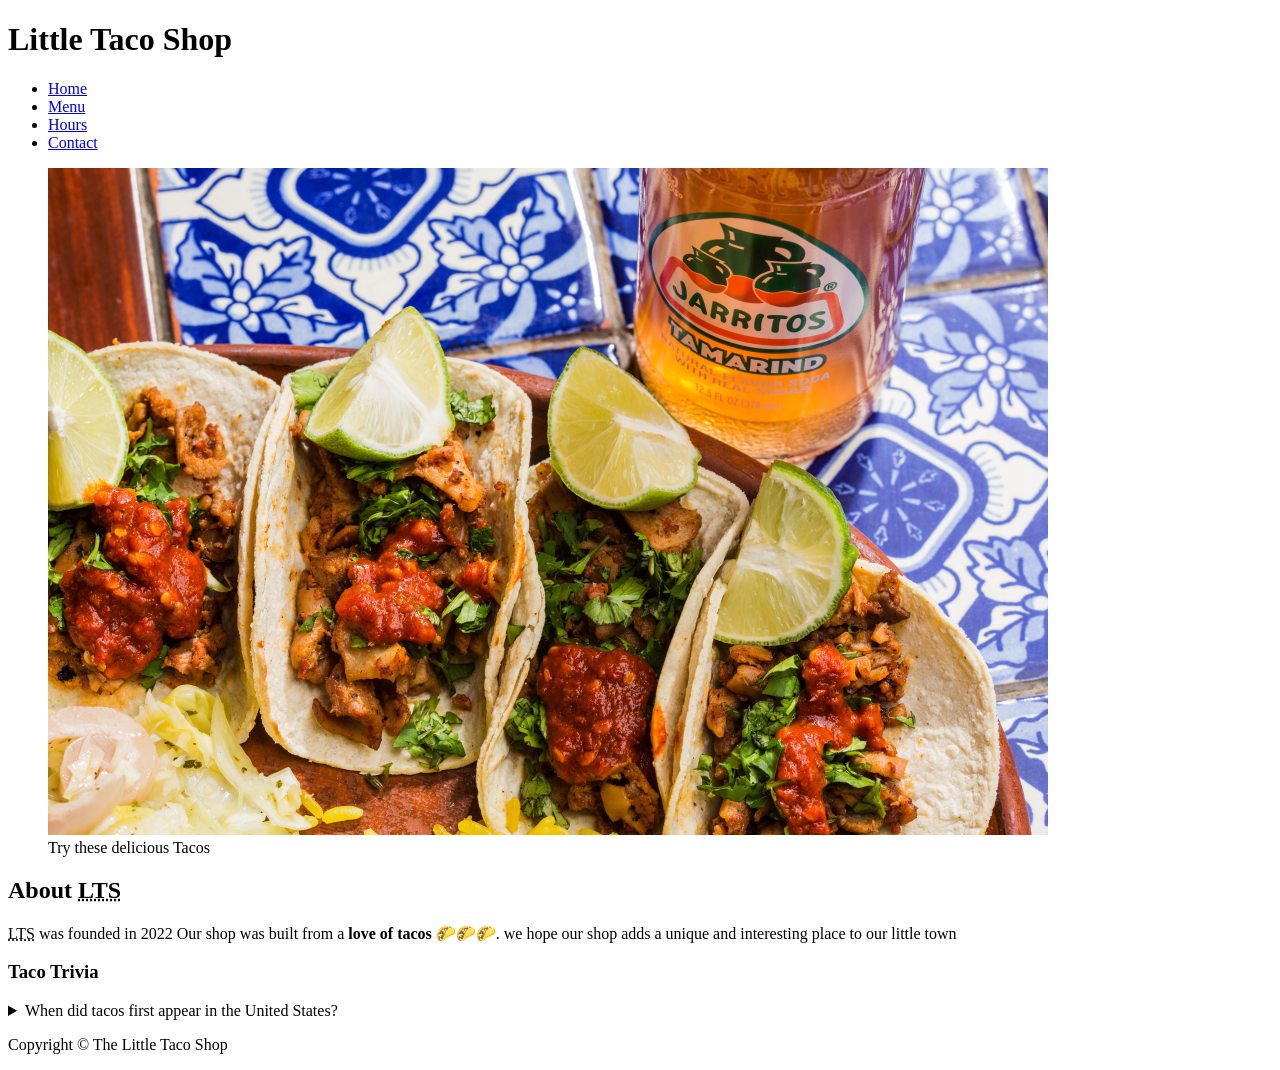
==== about.html @ 11d0a744 "create about page" ====
<!doctype html>
<html lang="en">
  <head>
    <meta charset="UTF-8" />
    <meta name="viewport" content="width=device-width, initial-scale=1.0" />
    <meta http-equiv="X-UA-Compatible" content="ie=edge" />
    <meta name="author" content="zaynab Emadi" />
    <meta name="description" content="About The Little Taco Shop" />
    <title>About LTS</title>
    <link rel="icon" type="image/x-icon" href="favicon.ico" />
    <link rel="stylesheet" type="text/css" href="css/style.css" />
  </head>
  <body>
    <header class="header">
      <h1 class="header__h1">Little Taco Shop</h1>
      <nav class="header__nav">
        <ul class="header__ul">
          <li><a href="index.html">Home</a></li>
          <li><a href="index.html#menu">Menu</a></li>
          <li><a href="hours.html">Hours</a></li>
          <li><a href="contact.html">Contact</a></li>
        </ul>
      </nav>
    </header>
    <section class="hero">
      <figure>
        <img
          src="img/tacos_delicioso_1000x667.png"
          alt="Tacos Delicioso!"
          width="1000"
          height="667"
        />
        <figcaption class="offscreen">Try these delicious Tacos</figcaption>
      </figure>
    </section>
  <main class="main">
    <article id="about" class="main__article about">
      <h2>About <abbr title="Little Taco Shop">LTS</abbr></h2>
      <p>
        <abbr title="Little Taco Shop">LTS</abbr> was founded in
        <time datetime="2022">2022</time> Our shop was built from a
        <strong>love of tacos</strong> 🌮🌮🌮. we hope our shop adds a unique
        and interesting place to our little town
      </p>
      <aside class="about__trivia">
        <h3>Taco Trivia</h3>
        <details>
          <summary>When did tacos first appear in the United States?</summary>
          <p class="about__trivia-answer">
            Jeffery M.Pilcher, taco historian and professor of history at the
            University of Minnesota, says the earliest mention of tacos in the
            United States are in a newspaper from
            <time datetime="1905">1905</time>. <br>(Source :
            <cite
            ><a
                    href="/https:/www.smithsonianmag.com/arts-culture/where-did-the-taco-come-from-81228162/"
            >Smithosonian Magazine</a
            ></cite
            >)
          </p>
        </details>
      </aside>
    </article>
  </main>
    <footer class="footer">
      <p>
        <span class="nowrap">Copyright &copy;</span>
        <span class="nowrap">The Little Taco Shop</span>
      </p>
    </footer>
  </body>
</html>
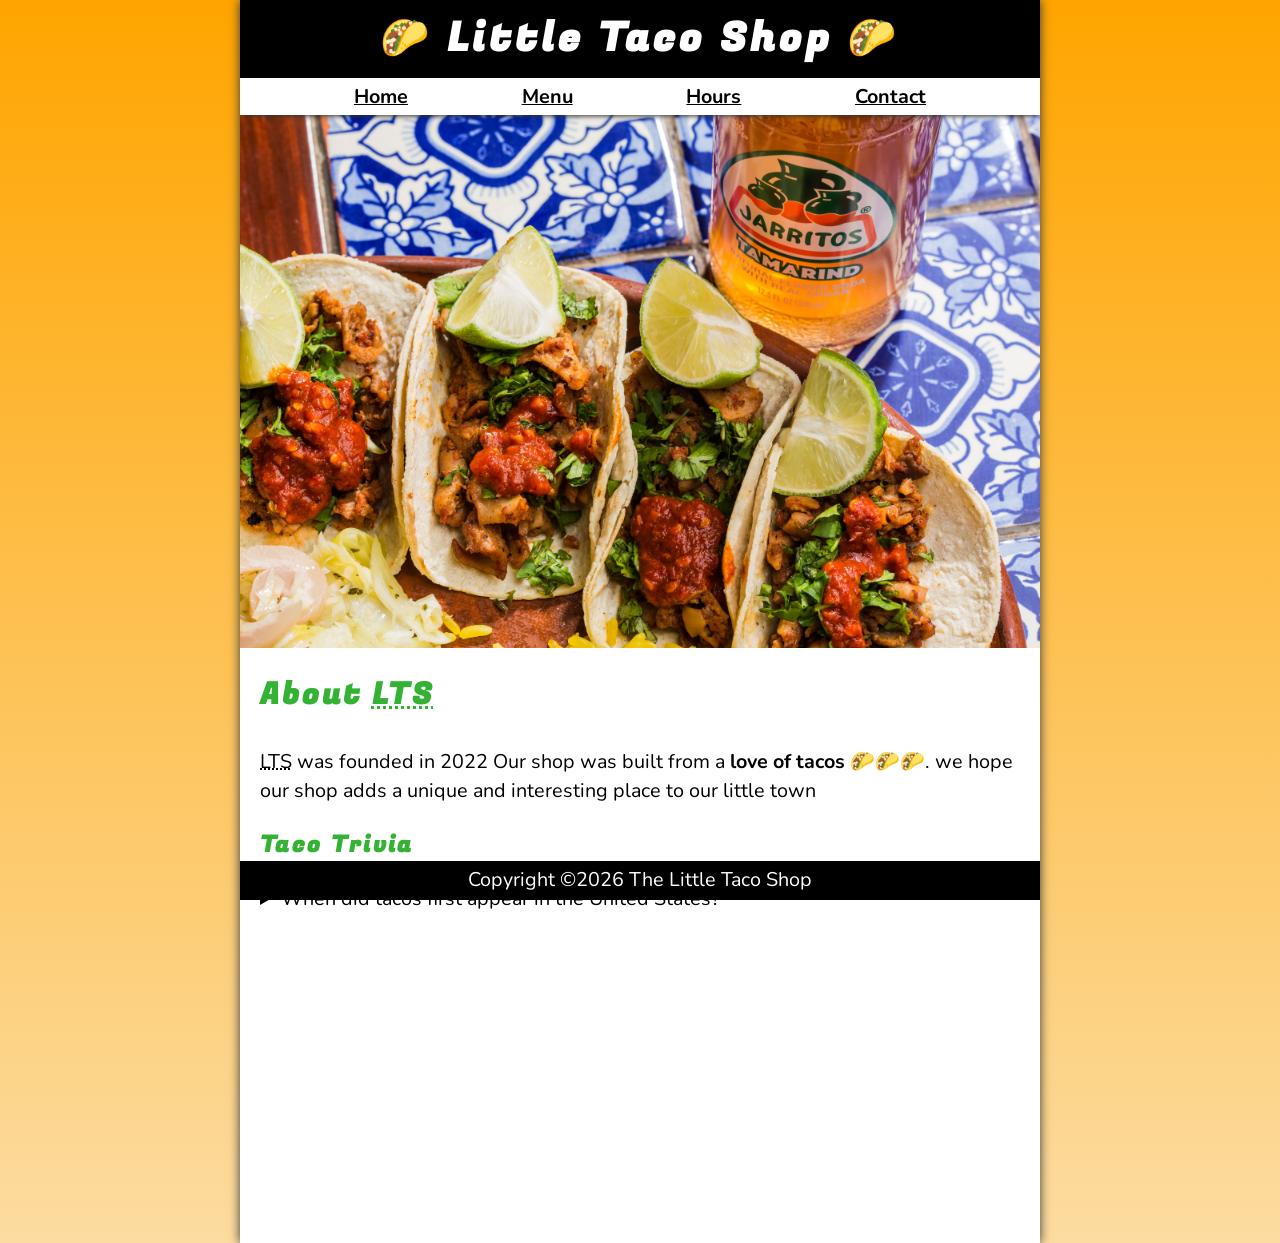
==== commit ab0f698f: "add year to copyright" ====
--- a/about.html
+++ b/about.html
@@ -9,6 +9,7 @@
     <title>About LTS</title>
     <link rel="icon" type="image/x-icon" href="favicon.ico" />
     <link rel="stylesheet" type="text/css" href="css/style.css" />
+    <script src="js/main.js" defer></script>
   </head>
   <body>
     <header class="header">
@@ -33,38 +34,38 @@
         <figcaption class="offscreen">Try these delicious Tacos</figcaption>
       </figure>
     </section>
-  <main class="main">
-    <article id="about" class="main__article about">
-      <h2>About <abbr title="Little Taco Shop">LTS</abbr></h2>
-      <p>
-        <abbr title="Little Taco Shop">LTS</abbr> was founded in
-        <time datetime="2022">2022</time> Our shop was built from a
-        <strong>love of tacos</strong> 🌮🌮🌮. we hope our shop adds a unique
-        and interesting place to our little town
-      </p>
-      <aside class="about__trivia">
-        <h3>Taco Trivia</h3>
-        <details>
-          <summary>When did tacos first appear in the United States?</summary>
-          <p class="about__trivia-answer">
-            Jeffery M.Pilcher, taco historian and professor of history at the
-            University of Minnesota, says the earliest mention of tacos in the
-            United States are in a newspaper from
-            <time datetime="1905">1905</time>. <br>(Source :
-            <cite
-            ><a
-                    href="/https:/www.smithsonianmag.com/arts-culture/where-did-the-taco-come-from-81228162/"
-            >Smithosonian Magazine</a
-            ></cite
-            >)
-          </p>
-        </details>
-      </aside>
-    </article>
-  </main>
+    <main class="main">
+      <article id="about" class="main__article about">
+        <h2>About <abbr title="Little Taco Shop">LTS</abbr></h2>
+        <p>
+          <abbr title="Little Taco Shop">LTS</abbr> was founded in
+          <time datetime="2022">2022</time> Our shop was built from a
+          <strong>love of tacos</strong> 🌮🌮🌮. we hope our shop adds a unique
+          and interesting place to our little town
+        </p>
+        <aside class="about__trivia">
+          <h3>Taco Trivia</h3>
+          <details>
+            <summary>When did tacos first appear in the United States?</summary>
+            <p class="about__trivia-answer">
+              Jeffery M.Pilcher, taco historian and professor of history at the
+              University of Minnesota, says the earliest mention of tacos in the
+              United States are in a newspaper from
+              <time datetime="1905">1905</time>. <br />(Source :
+              <cite
+                ><a
+                  href="/https:/www.smithsonianmag.com/arts-culture/where-did-the-taco-come-from-81228162/"
+                  >Smithosonian Magazine</a
+                ></cite
+              >)
+            </p>
+          </details>
+        </aside>
+      </article>
+    </main>
     <footer class="footer">
       <p>
-        <span class="nowrap">Copyright &copy;</span>
+        <span class="nowrap">Copyright &copy;<time id="year"></time></span>
         <span class="nowrap">The Little Taco Shop</span>
       </p>
     </footer>
--- a/css/style.css
+++ b/css/style.css
@@ -0,0 +1,313 @@
+@import url("https://fonts.googleapis.com/css2?family=Fugaz+One&family=Nunito&display=swap");
+/*|| RESET*/
+*,
+*::before,
+*::after {
+  box-sizing: border-box;
+  margin: 0;
+  padding: 0;
+}
+img {
+  display: block;
+  max-width: 100%;
+  height: auto;
+}
+input,
+textarea,
+button {
+  font: inherit;
+}
+
+/*|| VARIABLES*/
+:root {
+  /*FONT*/
+  --FF: "Nunito";
+  --FF-HEADINGS: "Fugaz One";
+  --FS: clamp(1rem, 2.2vh, 1.5rem);
+  /*COLORS*/
+  --BCIMAGE: linear-gradient(to bottom, var(--BGCOLOR), var(--BGCOLOR_FADE));
+  --BGCOLOR: orange;
+  --BGCOLOR_FADE: rgb(252, 220, 160);
+  --BODY-BGCOLOR: #fff;
+  --BORDER-COLOR: #333;
+  --FONT-COLOR: #000;
+  --HEADER-BGCOLOR: #000;
+  --HEADER-COLOR: #fff;
+  --HERO-BGCOLOR: rgba(51, 178, 51, 0.75);
+  --HERO-COLOR: #fff;
+  --HIGHLIGH-COLOR: rgb(51, 178, 51);
+  --LINK-ACTIVE: orange;
+  --LINK-COLOR: #000;
+  --LINK-HOVER: hsla(0, 0%, 0%, 0.6);
+  --NAV-BGCOLOR: #fff;
+  /*BORDERS*/
+  --BORDERS: 1px, solid var(--BORDER-COLOR);
+  --BORDER-RADIUS: 15px;
+  /*STANDARD PADDING*/
+  --PADDING-TB: 0.25em;
+  --PADDING-SIDE: 2.5%;
+  /*STANDARD MARGIN*/
+  --MARGIN: clamp(1em, 2.4vh, 1.5rem) 0;
+}
+@media (prefers-color-scheme: dark) {
+  :root {
+    --BGCOLOR: #000;
+    --BGCOLOR_FADE: gray;
+    --HEADER-COLOR: whitesmoke;
+    --NAV-BGCOLOR: rgb(20, 20, 20);
+    --HERO-COLOR: #333;
+    --BODY-BGCOLOR: #333;
+    --FONT-COLOR: whitesmoke;
+    --BORDER-COLOR: whitesmoke;
+    --LINK-COLOR: whitesmoke;
+    --LINK-HOVER: orange;
+    --LINK-ACTIVE: rgb(252, 200, 103);
+  }
+}
+/*|| UTILITY CLASSES*/
+.offscreen {
+  position: absolute;
+  left: -1000px;
+}
+.nowrap {
+  white-space: nowrap;
+}
+.center {
+  text-align: center;
+}
+
+/*|| GENERAL STYLES*/
+html {
+  scroll-behavior: smooth;
+  font-size: var(--FS);
+  font-family: var(--FF), sans-serif;
+  background-color: var(--BGCOLOR);
+  background-image: var(--BCIMAGE);
+}
+body {
+  background-color: var(--BODY-BGCOLOR);
+  color: var(--FONT-COLOR);
+  min-height: 100vh;
+  max-width: 800px;
+  margin: 0 auto;
+  border-left: var(--BORDERS);
+  border-right: var(--BORDERS);
+  box-shadow: 0 0 10px var(--BORDER-COLOR);
+}
+h1,
+h2,
+h3 {
+  font-family: var(--FF-HEADINGS), sans-serif;
+  letter-spacing: 0.1em;
+}
+h2,
+h3 {
+  margin-bottom: 1em;
+  color: var(--HIGHLIGH-COLOR);
+}
+p {
+  line-height: 1.5;
+}
+a:any-link {
+  color: var(--LINK-COLOR);
+}
+a:hover,
+a:focus-visible {
+  color: var(--LINK-HOVER);
+}
+a:active {
+  color: var(--LINK-ACTIVE);
+}
+
+/*|| HEADER*/
+.header {
+  position: sticky;
+  top: 0;
+  z-index: 1;
+}
+.header__h1 {
+  text-align: center;
+  background-color: var(--HEADER-BGCOLOR);
+  color: var(--HEADER-COLOR);
+  padding: var(--PADDING-TB) var(--PADDING-SIDE);
+}
+.header__nav {
+  background-color: var(--NAV-BGCOLOR);
+  border-bottom: var(--BORDERS);
+  font-weight: bold;
+  box-shadow: 0 6px 5px -5px var(--BORDER-COLOR);
+}
+.header__ul {
+  padding: var(--PADDING-TB) var(--PADDING-SIDE);
+  list-style: none;
+  display: flex;
+  justify-content: space-evenly;
+  gap: 1rem;
+}
+
+/*|| HERO SECTION*/
+.hero {
+  position: relative;
+}
+.hero__h2 {
+  background-color: var(--HERO-BGCOLOR);
+  color: var(--HERO-COLOR);
+  padding: 0.25em 0.5em;
+  text-shadow: 2px 2px 5px var(--BORDER-COLOR);
+  position: absolute;
+  left: 20px;
+  top: -100px;
+  animation: showWelcome 0.5s ease-in-out 1s forwards;
+}
+@keyframes showWelcome {
+  0% {
+    top: -100px;
+    transform: skew(0deg, -5deg) scaleY(0);
+  }
+  80% {
+    top: 30px;
+    transform: skew(10deg, -5deg) scaleY(1.2);
+  }
+  100% {
+    top: 20px;
+    transform: skew(-10deg, -5deg) scaleY(1);
+  }
+}
+
+/*|| FOOTER*/
+.footer {
+  position: sticky;
+  bottom: 0;
+  background-color: var(--HEADER-BGCOLOR);
+  color: var(--HEADER-COLOR);
+  padding: var(--PADDING-TB) var(--PADDING-SIDE);
+  text-align: center;
+}
+
+/*|| MAIN*/
+.main {
+  padding: var(--PADDING-TB) var(--PADDING-SIDE);
+}
+.main__article {
+  scroll-margin-top: 6.5rem; /*#TODO: check the meaning of this */
+  margin: var(--MARGIN);
+}
+.main__article:first-child {
+  margin-top: 1em;
+}
+.main__article:last-child {
+  min-height: calc(100vh - 20rem);
+}
+
+/*|| ABOUT*/
+.about__trivia {
+  margin: var(--MARGIN);
+}
+.about__trivia-answer {
+  margin-top: 1em;
+}
+
+/*|| CONTACT*/
+.contact__h2 {
+  margin: 0;
+}
+.contact__fieldset {
+  border: none;
+}
+.contact__p {
+  margin: 1em 0;
+}
+.contact__label {
+  display: block;
+  font-weight: bold;
+}
+.contact__input,
+.contact__textarea {
+  padding: 0.5em;
+  border-radius: var(--BORDER-RADIUS);
+  border-width: 2px;
+  width: 100%;
+}
+.contact__button {
+  padding: 0.5em;
+  border-radius: var(--BORDER-RADIUS);
+  background-color: var(--HIGHLIGH-COLOR);
+  color: var(--HEADER-COLOR);
+}
+
+/*|| MENU*/
+thead,
+tbody,
+tfoot,
+tr {
+  display: contents;
+}
+.menu__container {
+  display: grid;
+  grid-template-columns: repeat(3, 1fr);
+  grid-template-areas:
+    "hd1 hd2 hd3"
+    "cr cr1 cr1p"
+    "cr cr2 cr2p"
+    "cr cr3 cr3p"
+    "sf sf1 sf1p"
+    "sf sf2 sf2p"
+    "sf sf3 sf3p"
+    "cs cs cs";
+  gap: 0.1em;
+  margin-bottom: 1em;
+}
+.menu__cr {
+  grid-area: cr;
+}
+.menu__sf {
+  grid-area: sf;
+}
+.menu__cs {
+  grid-area: cs;
+}
+.menu__cr,
+.menu__sf,
+.menu__cs,
+.menu__header {
+  color: var(--HIGHLIGH-COLOR);
+  font-weight: bold;
+  height: 100%;
+  display: grid;
+  place-content: center;
+}
+.menu__header,
+.menu__item {
+  width: 100%;
+  padding: 1em;
+  border: medium ridge var(--BORDER-COLOR);
+}
+.menu__item {
+  display: grid;
+  place-items: center;
+}
+thead th:first-child {
+  border-top-left-radius: var(--BORDER-RADIUS);
+}
+thead th:last-child {
+  border-top-right-radius: var(--BORDER-RADIUS);
+}
+tfoot td {
+  border-bottom-left-radius: var(--BORDER-RADIUS);
+  border-bottom-right-radius: var(--BORDER-RADIUS);
+}
+
+@media screen and (min-width: 576px) {
+  .header__h1::before {
+    content: "🌮 ";
+  }
+  .header__h1::after {
+    content: " 🌮";
+  }
+  .menu__header,
+  .menu__cr,
+  .menu__sf,
+  .menu__cs {
+    font-size: 125%;
+  }
+}
